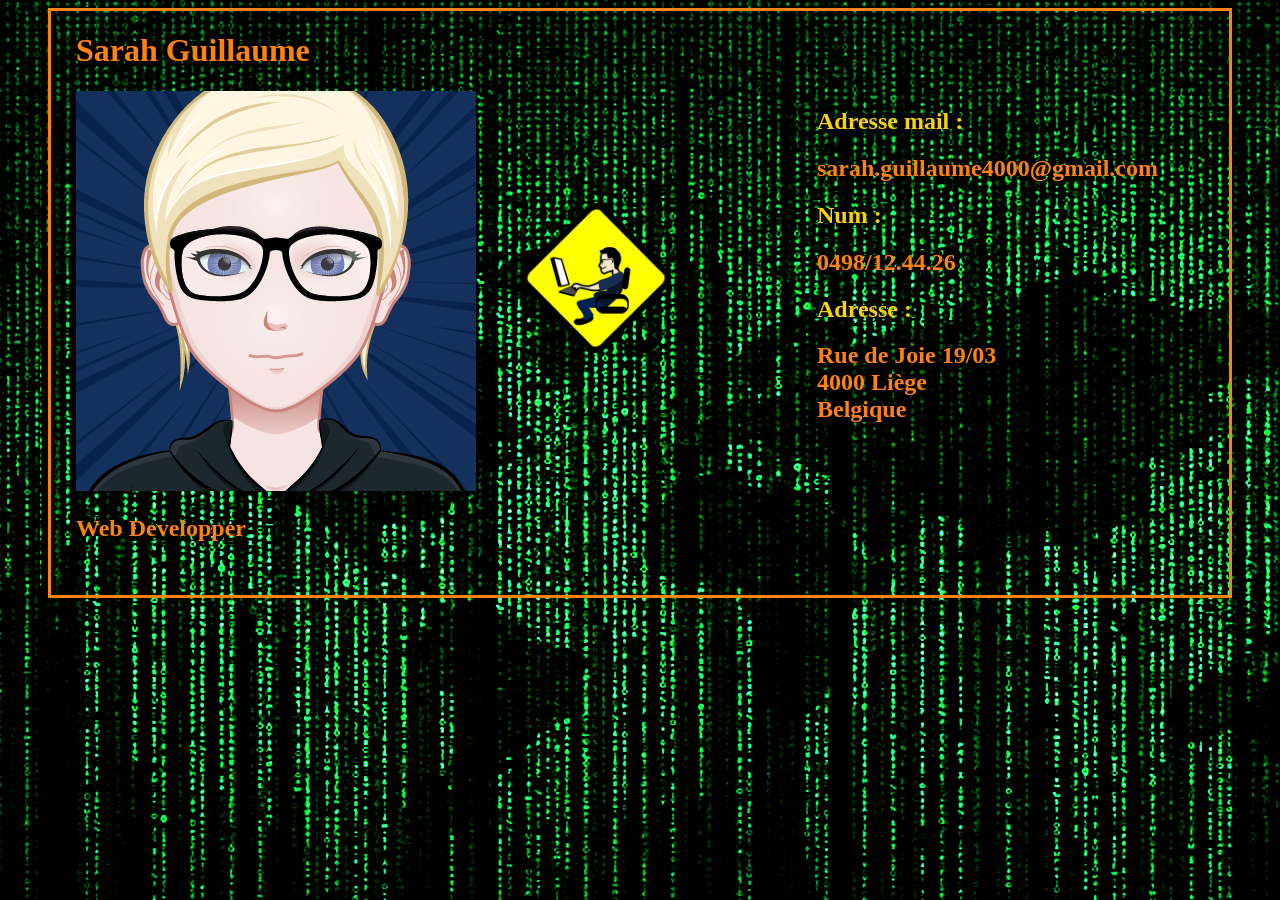
==== Exercice-6/index.html @ d9d90ddb "ajout de l'exercice 6" ====
<!DOCTYPE html>

<html>

    <head>

        <meta charset="UTF-8">

        <link href="style.css" rel="stylesheet" >

    </head>

    <body>

        <div id="cadre">

            <div class="sec-left"> 

                    <h1>Sarah Guillaume </h1>
                    <img src="/Exercice-5/image/avatar-gratuit.png">
                    <h2>Web Developper</h2>

            </div>

            <div>
                <img class="photo" src="/Exercice-5/image/coding-1294373_1280.png">
            </div>

            <div class="sec-right">

            <div class="colR">
                <h2 class="orange">Adresse mail :</h2>
                <h2><a href="https://mail.google.com">sarah.guillaume4000@gmail.com</a></h2> 
                <h2 class="orange">Num :</h2 class="orange">
                <h2>0498/12.44.26  </h2>
                <h2 class="orange">Adresse :</h2>
                <h2>Rue de Joie 19/03 </br>4000 Liège </br>Belgique</h2>
            </div>

            

          

            </div>
    
        </div>

    </body>

</html>
---- Exercice-6/style.css ----
html{
    width: 1200px;
    margin: auto;
    height: 600px;
    color: rgb(253, 131, 17);
}

#cadre{
    border: 3.5px solid rgb(253,131,17);
    height: 584px;
    
}

body{
    background-image: url(/Exercice-5/image/matridgex.png);
}

h2, h1, p, a {
    text-shadow: -5px 0 black, 0 5px black, 5px 0 black, 0 -5px black
}

.sec-left{

    float: left;
    margin-left: 25px;
}

.sec-right{

    float: right;
    margin-top: 77px;
    margin-right: 71px;
}

h2 a{
    text-decoration: none;
    color: rgb(253, 131, 17);
}

.orange{

    color: rgb(248, 212, 7);
}

.photo{
    width: 150px;
    position: absolute;
    margin-left: 45px;
    margin-top: 192px;

}
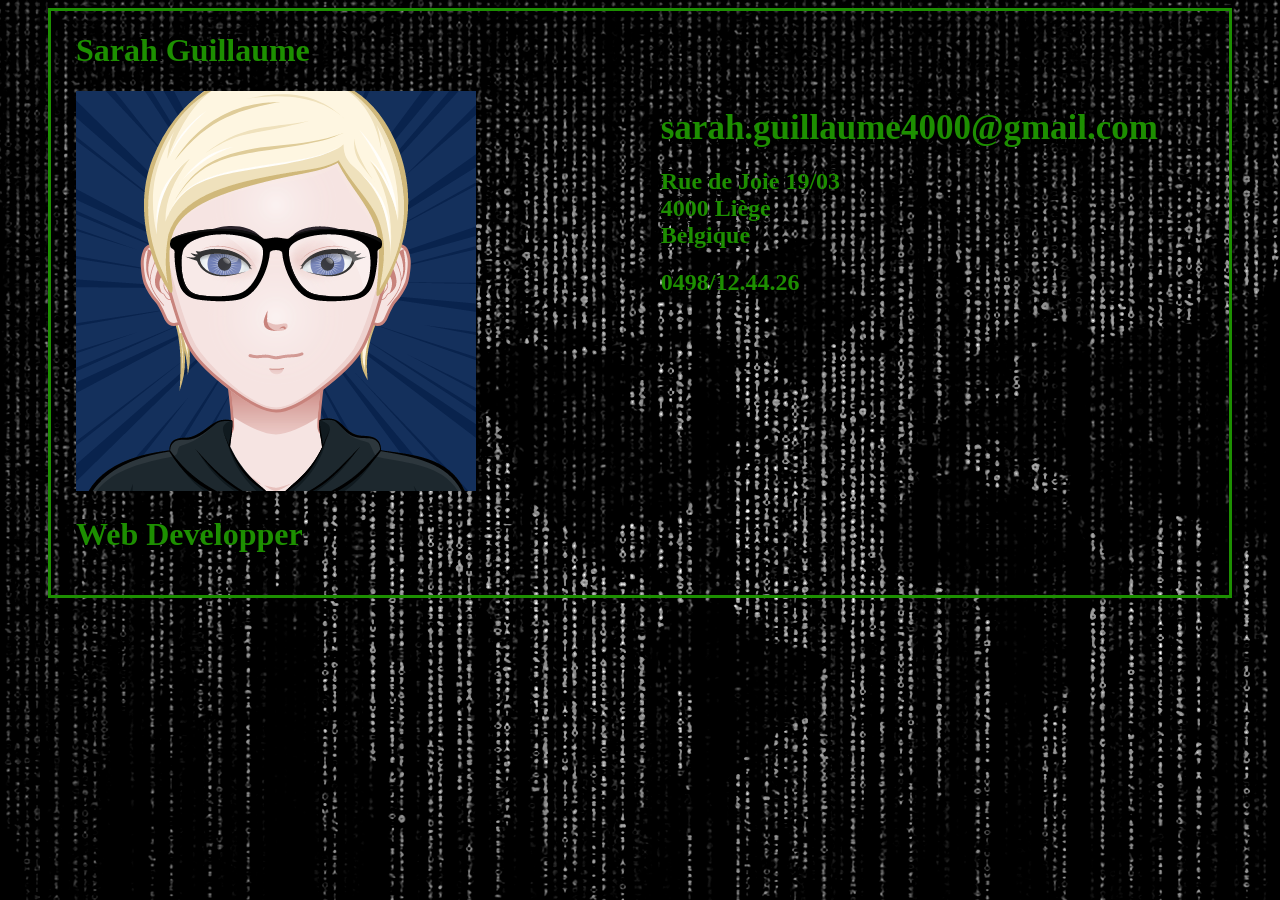
==== commit cca20d30: "changement de couleur" ====
--- a/Exercice-6/index.html
+++ b/Exercice-6/index.html
@@ -17,24 +17,23 @@
             <div class="sec-left"> 
 
                     <h1>Sarah Guillaume </h1>
-                    <img src="/Exercice-5/image/avatar-gratuit.png">
-                    <h2>Web Developper</h2>
+                    <img src="image/avatar-gratuit.png">
+                    <h1>Web Developper</h1>
 
-            </div>
-
-            <div>
-                <img class="photo" src="/Exercice-5/image/coding-1294373_1280.png">
             </div>
 
             <div class="sec-right">
 
             <div class="colR">
-                <h2 class="orange">Adresse mail :</h2>
+               <!-- <h2 class="orange">Adresse mail :</h2>-->
                 <h2><a href="https://mail.google.com">sarah.guillaume4000@gmail.com</a></h2> 
-                <h2 class="orange">Num :</h2 class="orange">
+             <!--   <h2 class="orange">GSM :</h2 class="orange">-->
+               
+              <!--  <h2 class="orange">Adresse :</h2>-->
+                <h2>Rue de Joie 19/03 </br>4000 Liège </br>Belgique</h2>
+
                 <h2>0498/12.44.26  </h2>
-                <h2 class="orange">Adresse :</h2>
-                <h2>Rue de Joie 19/03 </br>4000 Liège </br>Belgique</h2>
+
             </div>
 
             
--- a/Exercice-6/style.css
+++ b/Exercice-6/style.css
@@ -2,21 +2,21 @@
     width: 1200px;
     margin: auto;
     height: 600px;
-    color: rgb(253, 131, 17);
+    color: rgb(29, 143, 1);
 }
 
 #cadre{
-    border: 3.5px solid rgb(253,131,17);
+    border: 3.5px solid rgb(29, 143, 1);
     height: 584px;
     
 }
 
 body{
-    background-image: url(/Exercice-5/image/matridgex.png);
+    background-image: url(image/matrix.png);
 }
 
 h2, h1, p, a {
-    text-shadow: -5px 0 black, 0 5px black, 5px 0 black, 0 -5px black
+    text-shadow: -5px 0 black, 0 5px black, 5px 0 black, 0 -5px black;
 }
 
 .sec-left{
@@ -34,12 +34,13 @@
 
 h2 a{
     text-decoration: none;
-    color: rgb(253, 131, 17);
+    color:rgb(29, 143, 1);
+    font-size: 35px;
 }
 
 .orange{
 
-    color: rgb(248, 212, 7);
+    color: rgb(29, 143, 1);
 }
 
 .photo{
